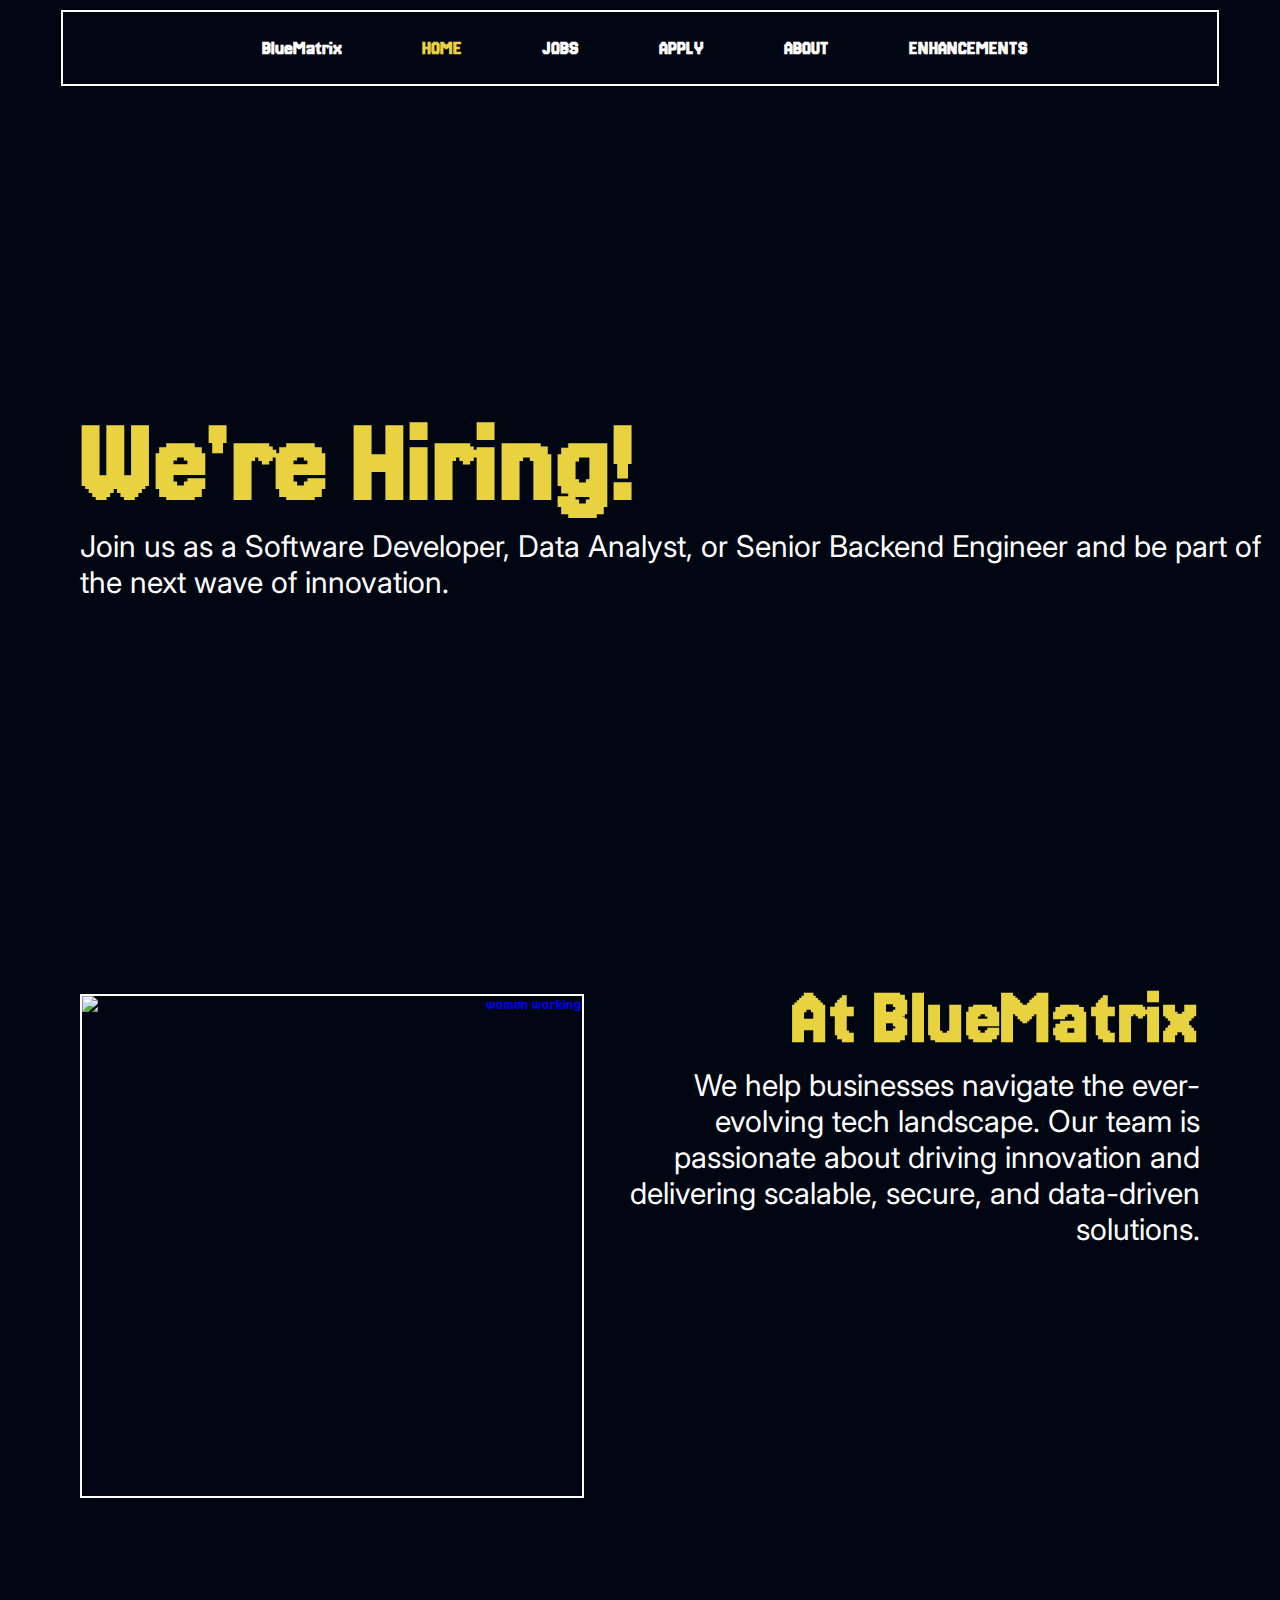
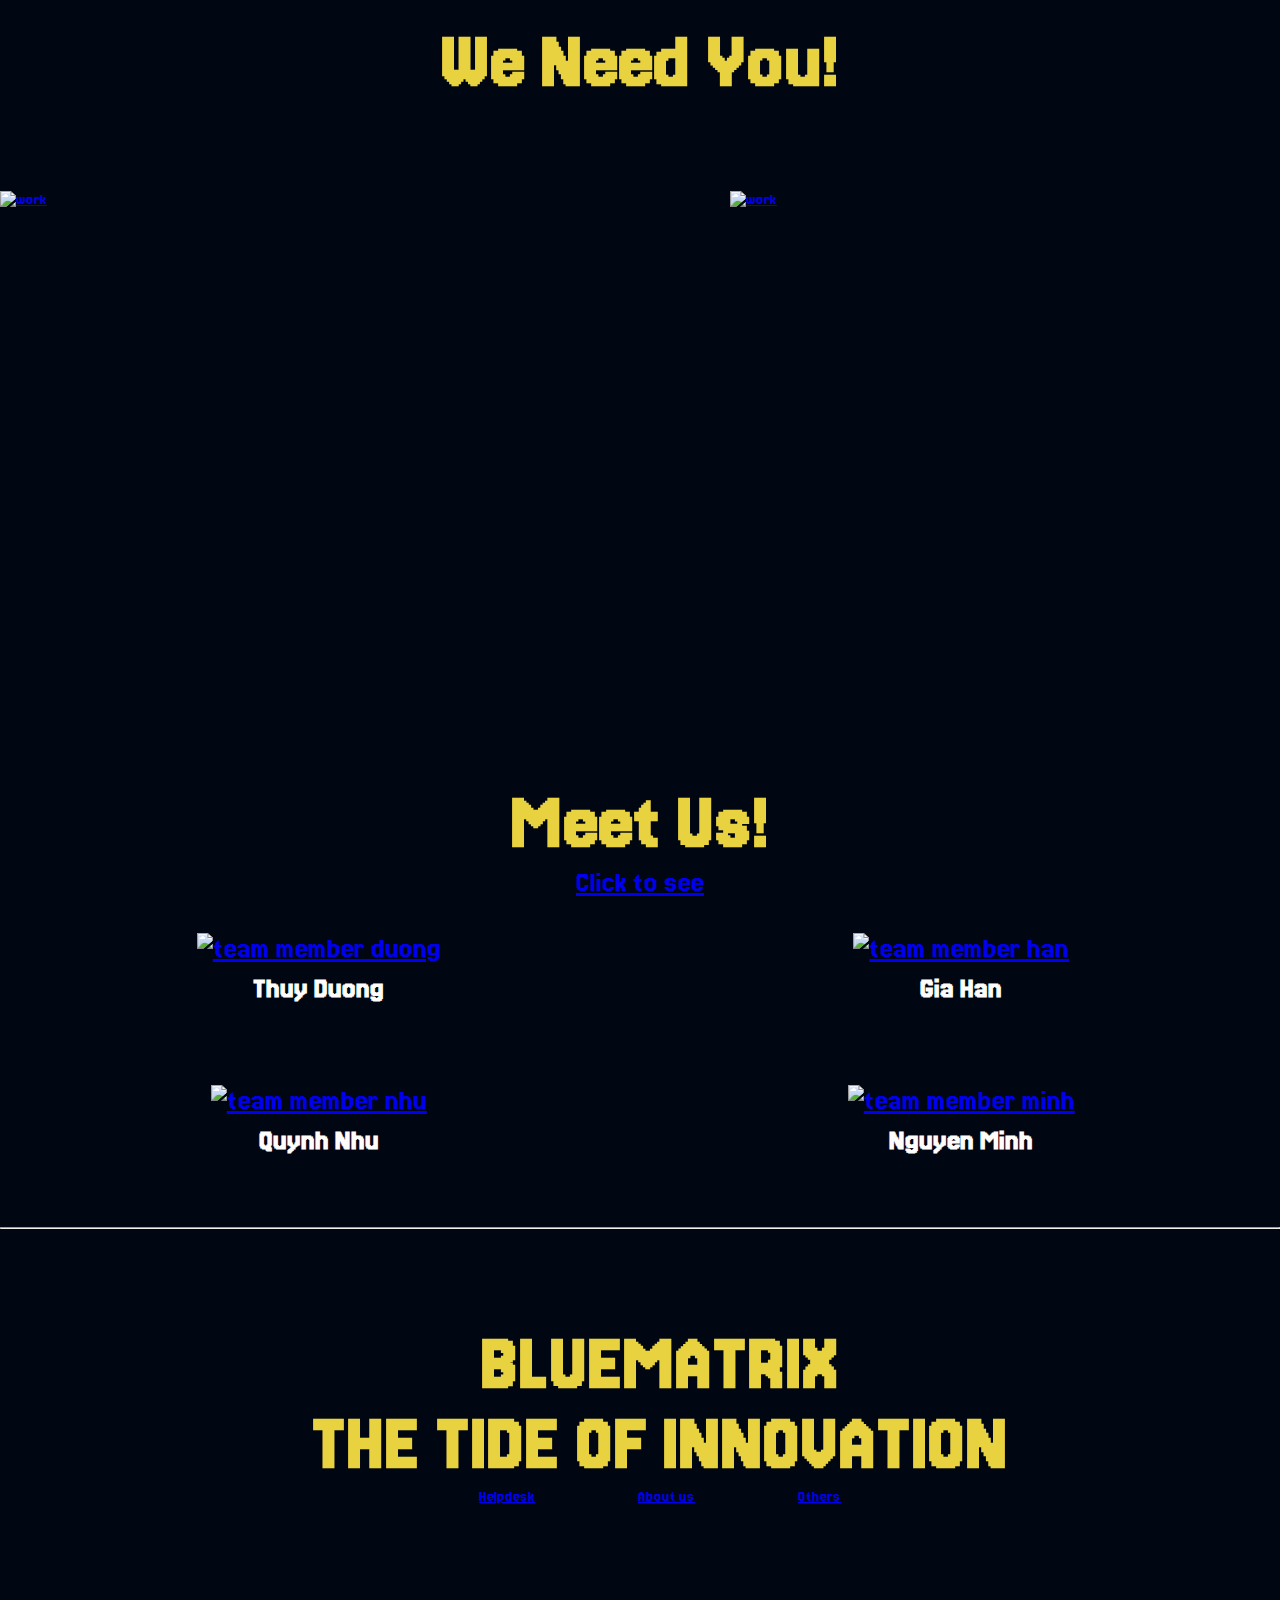
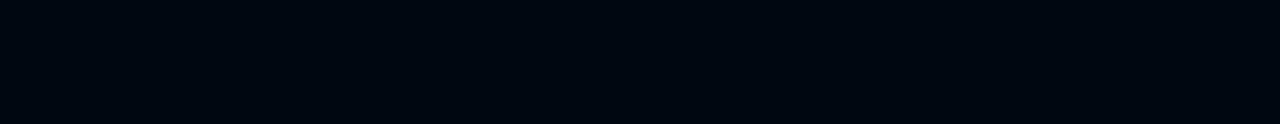
==== index.html @ c08909fa "Add files via upload" ====
<!DOCTYPE html>
<html lang="en">
<head>
  <meta charset="utf-8" />
  <meta name="description" content="Hompage of Company BlueMatrix" />
  <meta name="keywords" content="HTML5, BlueMatrix, company IT, assignment" />
  <meta name="author" content="Nguyen Le Thuy Duong" />
  <title>HOMEPAGE</title>
  <link href="style.css" rel ="stylesheet"/>
</head>
<body>
    <header>
        <nav>
            <ul>
                <li><a href="index.html">BlueMatrix</a></li>
                <li><a href="index.html" class ="active">HOME</a></li>
                <li><a href="jobs.html">JOBS</a></li>
                <li><a href="apply.html">APPLY</a></li>
                <li><a href="about.html">ABOUT</a></li>
                <li><a href="enhancements.html">ENHANCEMENTS</a></li>
            </ul>
        </nav>
         
    </header>
    <main>
        <section class="intro">
            <h1><b>We're Hiring!</b></h1>
            <p>Join us as a Software Developer, Data Analyst, or Senior Backend Engineer and be part of the next wave of innovation.</p>
        </section> 

        <section class="companyintro">
            <a href ="images/jointeam.jpg" ><img src="images/jointeam.jpg" alt="women working"></a>
            <div class="content">
              <h2><b>At BlueMatrix</b></h2>
               <p>We help businesses navigate the ever-evolving tech landscape. Our team is passionate about driving innovation and delivering scalable, secure, and data-driven solutions.</p>
            </div>
        </section>

        <section class="recruitment">
            <h2><b>We Need You!</b></h2>
            <div class="img-container">
                <a href="images/work.jpg"><img src="images/work.jpg" alt="work"></a>
                <a href="images/work 2.jpg"><img src="images/work 2.jpg" alt="work"></a>
                <a href="images/work 3.jpg"><img src="images/work 3.jpg" alt="work"></a>
                <a href="images/teamwork.jpg"><img src="images/teamwork.jpg" alt="work"></a>
            </div>
        </section>

        <section class="introteam">
            <h2><b>Meet Us!</b></h2>
            <a href="about.html">Click to see</a> <br> 
            <div class="pic-container">
                <figure>
                    <a href="images/duong.jpg"><img src="images/duong.jpg" alt="team member duong"></a>
                    <figcaption>Thuy Duong</figcaption>
                </figure>    
                <figure>
                    <a href="images/han.jpg"><img src="images/han.jpg" alt="team member han"></a> 
                    <figcaption>Gia Han</figcaption>
                </figure>
                <figure>
                    <a href="images/nhu.jpg"><img src="images/nhu.jpg" alt="team member nhu"></a> 
                    <figcaption>Quynh Nhu</figcaption>
                </figure>
                <figure>
                    <a href="images/minh.jpg"><img src="images/minh.jpg" alt="team member minh"></a> 
                    <figcaption>Nguyen Minh</figcaption>
                </figure>
            </div>
        </section>  
    
        <br>
       <br>
       <br>

       <hr/>
     <footer>
        <h2>BLUEMATRIX<br> THE TIDE OF INNOVATION </h2>
        <div class="footer-links">
            <a href="#">Helpdesk</a>
            <a href="#">About us</a>
            <a href="#">Others</a>
        </div>
     </footer>
    </main> 
    
</body>
</html>
---- style.css ----
/* Importing Google Fonts */
@import url('https://fonts.googleapis.com/css2?family=Inter:wght@400;700&display=swap');
@import url('https://fonts.googleapis.com/css2?family=Jersey+20:wght@400;700&display=swap');

/*general setup*/
body {
    font-family: 'Jersey 20', sans-serif;
    margin: 0;
    padding: 0;
    background-color: #000612;
    color: #fffcfc;
}
h1 {font-family: 'Jersey 20', sans-serif;color: #e8d240; font-size:120px; margin-bottom: 5px;}
h2 {font-family: 'Jersey 20', sans-serif;color: #e8d240; font-size:80px; margin-bottom: 5px;}

p {font-family: 'Inter', sans-serif; color: #fffcfc; font-size: 30px; margin-top: 5px;}
header {
    color: white;
    padding: 10px;
    text-align: center;   
    }
nav {
    border: 2px solid white;
    padding: 10px;
    width: 90%;
    margin: auto;
    display: flex;
    justify-content: center;
}
nav ul{
    align-items: center;
    list-style: none;
    padding: 0;
    display: flex;
    justify-content: center;
    gap: 70px;
    width: 100%;
    
}

nav ul a{
    color: #fffcfc;
    text-decoration: none;
    font-weight: bold;
    font-size: 20px;
    margin-left:10px;
}
nav ul a:hover {
    color: #e8d240;
}
nav ul a.active {
    color: #e8d240;
}

.intro {
    position: relative;
    background-image: url("images/background.jpg"); 
    background-size: cover; 
    background-position: center; 
    background-repeat: no-repeat;
    height: 760px;
    width: cover;
    place-content: center;
    min-block-size: 80vh;
    text-align: left;
    padding-left: 80px;
}



.companyintro {
    position: relative;
    height: 760px;
    width: cover;
    text-align: right;
    padding-right: 80px;
    display: flex;
    gap: 20px;
    align-items: center;
}

.companyintro img {
    float: left;
    margin-right: 20px; /* Adds space between image and text */
    width: 500px;
    height: 500px;
    margin-left: 80px;
    border: 2px solid #fff;
    margin-top: 20px;
}

.companyintro .content {
    display: flex;
    flex-direction: column;
    overflow: hidden;
    height: 650px;
}

.recruitment {
    height: 760px;
    position: relative;
}

.recruitment h2 {
    margin-bottom: 80px;
    text-align: center;
    margin-top: 5px;
}

.img-container {
    display: flex;
    overflow-x: auto;
    white-space: nowrap;
    padding: 10px 0 30px 0;
    scroll-behavior: smooth;
    scrollbar-width: thin;
    
    gap: 100px; /* Ensures spacing if <a> elements are flex children */
}

.img-container a {
    display: flex; /* Ensures that <a> takes flex properties */
    margin-right: 80px; /* Ensures spacing if gap fails */
}

.img-container a:last-child {
    margin-right: 0; /* Removes extra space after the last image */
}

.img-container img {
    width:550px;
    height: auto;
    object-fit: cover;
    transition: transform 0.3s ease-in-out;
}

.img-container img:hover {
    transform: scale(1.05);
}

.introteam {
    text-align: center;
}

.introteam h2 {margin-top: 1px;}
.introteam a {font-size: 30px;}
.pic-container {
    display: grid;
    grid-template-columns: repeat(2, 1fr);
    gap: 50px 5px;
    justify-content: center;
    align-items: center;
    margin-top: 20px;
}

figure {
    display: flex;
    flex-direction: column;
    align-items: center;
    text-align: center;
}

figure img {
    width: 350px; 
    height: auto;
    object-fit: cover;
}

figcaption {
    margin-top: 10px;
    font-size: 30px;
    font-weight: bold;
    color: #fffcfc;
    text-align: center;
}

footer {
    clear: both;
    position: relative;
    width: 100%;
    text-align: center;
    padding: 20px;
    color: white;
    margin-bottom: 200px;
}
.footer-links a {
    padding: 20px 50px;
    text-align: center;
}
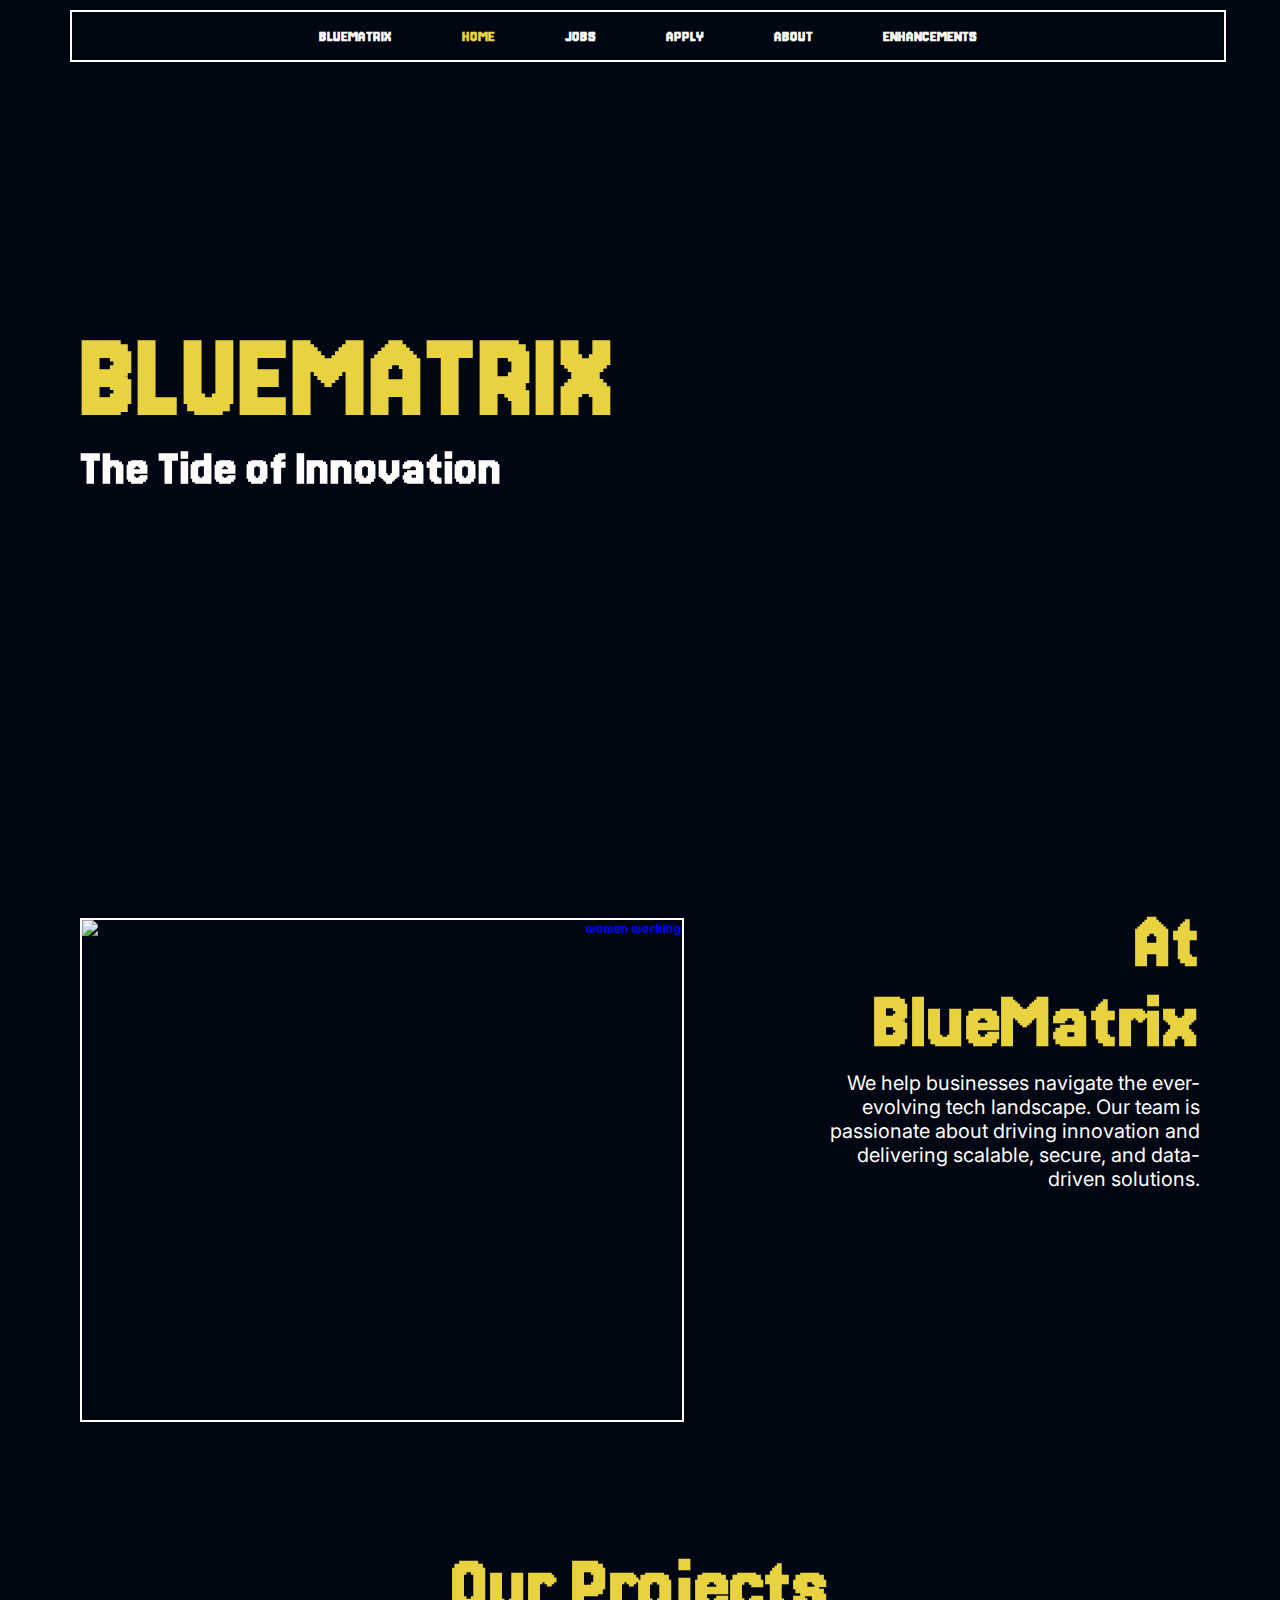
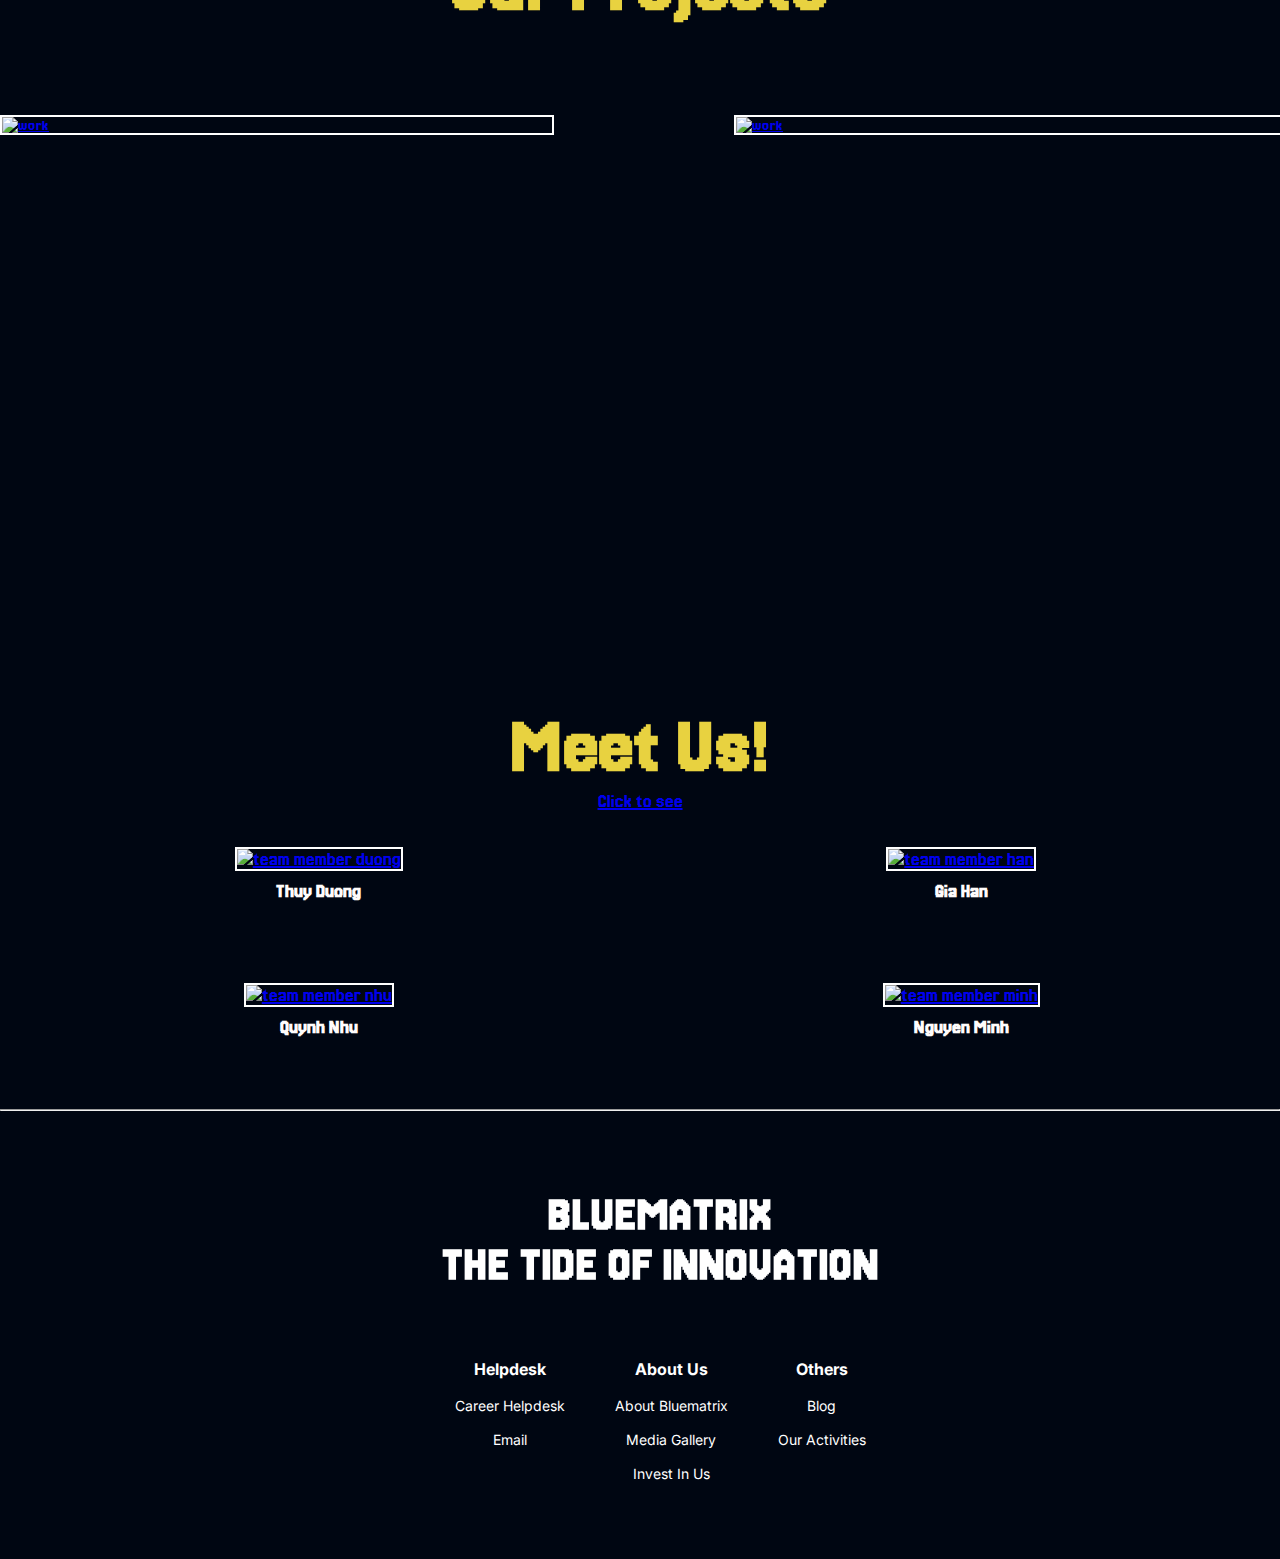
==== commit 643bcc7c: "index.html" ====
--- a/index.html
+++ b/index.html
@@ -10,24 +10,26 @@
 </head>
 <body>
     <header>
+        
         <nav>
             <ul>
-                <li><a href="index.html">BlueMatrix</a></li>
+                <li><a href="index.html">BLUEMATRIX</a></li>
                 <li><a href="index.html" class ="active">HOME</a></li>
                 <li><a href="jobs.html">JOBS</a></li>
                 <li><a href="apply.html">APPLY</a></li>
                 <li><a href="about.html">ABOUT</a></li>
                 <li><a href="enhancements.html">ENHANCEMENTS</a></li>
             </ul>
+            
         </nav>
-         
+        <section class="intro">
+            <h1><b>BLUEMATRIX</b></h1>
+            <h3>The Tide of Innovation</h3>
+        </section> 
+
     </header>
     <main>
-        <section class="intro">
-            <h1><b>We're Hiring!</b></h1>
-            <p>Join us as a Software Developer, Data Analyst, or Senior Backend Engineer and be part of the next wave of innovation.</p>
-        </section> 
-
+        
         <section class="companyintro">
             <a href ="images/jointeam.jpg" ><img src="images/jointeam.jpg" alt="women working"></a>
             <div class="content">
@@ -36,13 +38,15 @@
             </div>
         </section>
 
-        <section class="recruitment">
-            <h2><b>We Need You!</b></h2>
+        <section class="pjcts">
+            <h2><b>Our Projects</b></h2>
             <div class="img-container">
-                <a href="images/work.jpg"><img src="images/work.jpg" alt="work"></a>
-                <a href="images/work 2.jpg"><img src="images/work 2.jpg" alt="work"></a>
-                <a href="images/work 3.jpg"><img src="images/work 3.jpg" alt="work"></a>
-                <a href="images/teamwork.jpg"><img src="images/teamwork.jpg" alt="work"></a>
+                <a href="images/1.png"><img src="images/1.png" alt="work"></a>
+                <a href="images/2.png"><img src="images/2.png" alt="work"></a>
+                <a href="images/3.png"><img src="images/3.png" alt="work"></a>
+                <a href="images/4.png"><img src="images/4.png" alt="work"></a>
+                <a href="images/5.png"><img src="images/5.png" alt="work"></a>
+                <a href="images/6.png"><img src="images/6.png" alt="work"></a>
             </div>
         </section>
 
@@ -51,7 +55,7 @@
             <a href="about.html">Click to see</a> <br> 
             <div class="pic-container">
                 <figure>
-                    <a href="images/duong.jpg"><img src="images/duong.jpg" alt="team member duong"></a>
+                    <a href="images/THUYDUONG.JPG"><img src="images/THUYDUONG.JPG" alt="team member duong"></a>
                     <figcaption>Thuy Duong</figcaption>
                 </figure>    
                 <figure>
@@ -75,14 +79,27 @@
 
        <hr/>
      <footer>
-        <h2>BLUEMATRIX<br> THE TIDE OF INNOVATION </h2>
-        <div class="footer-links">
-            <a href="#">Helpdesk</a>
-            <a href="#">About us</a>
-            <a href="#">Others</a>
+        
+        <h3>BLUEMATRIX<br> THE TIDE OF INNOVATION </h3>
+        <div class="footer-container">
+            <div class="footer-section">
+                <p>Helpdesk</p>
+                <p><a href="#">Career Helpdesk</a></p>
+                <p><a href="#">Email</a></p>
+            </div>
+            <div class="footer-section">
+                <p>About Us</p>
+                <p><a href="#">About Bluematrix</a></p>
+                <p><a href="#">Media Gallery</a></p>
+                <p><a href="#">Invest In Us</a></p>
+            </div>
+            <div class="footer-section">
+                <p>Others</p>
+                <p><a href="#">Blog</a></p>
+                <p><a href="#">Our Activities</a></p>
+            </div>
         </div>
-     </footer>
+    </footer>
     </main> 
-    
 </body>
-</html>+</html>
--- a/style.css
+++ b/style.css
@@ -13,19 +13,24 @@
 h1 {font-family: 'Jersey 20', sans-serif;color: #e8d240; font-size:120px; margin-bottom: 5px;}
 h2 {font-family: 'Jersey 20', sans-serif;color: #e8d240; font-size:80px; margin-bottom: 5px;}
 
-p {font-family: 'Inter', sans-serif; color: #fffcfc; font-size: 30px; margin-top: 5px;}
+p {font-family: 'Inter', sans-serif; color: #fffcfc; font-size: 20px; margin-top: 5px;}
 header {
     color: white;
-    padding: 10px;
     text-align: center;   
     }
 nav {
+    
+    margin: auto;
+    display: flex;
+    position: absolute; /* Places navbar over the intro */
+    top: 10px;
+    left: 70px;
+    right: 70px;
+    width: 90%; 
+    display: flex;
+    justify-content: center;
+    z-index: 10; 
     border: 2px solid white;
-    padding: 10px;
-    width: 90%;
-    margin: auto;
-    display: flex;
-    justify-content: center;
 }
 nav ul{
     align-items: center;
@@ -37,13 +42,10 @@
     width: 100%;
     
 }
-
 nav ul a{
     color: #fffcfc;
     text-decoration: none;
     font-weight: bold;
-    font-size: 20px;
-    margin-left:10px;
 }
 nav ul a:hover {
     color: #e8d240;
@@ -54,11 +56,11 @@
 
 .intro {
     position: relative;
-    background-image: url("images/background.jpg"); 
+    background-image: url("images/bg.png"); 
     background-size: cover; 
     background-position: center; 
     background-repeat: no-repeat;
-    height: 760px;
+    height: 780px;
     width: cover;
     place-content: center;
     min-block-size: 80vh;
@@ -66,7 +68,11 @@
     padding-left: 80px;
 }
 
-
+.intro h3 {
+    color: #fffcfc;
+    font-size: 50px;
+    margin-top: 5px;
+}
 
 .companyintro {
     position: relative;
@@ -82,7 +88,7 @@
 .companyintro img {
     float: left;
     margin-right: 20px; /* Adds space between image and text */
-    width: 500px;
+    width: 600px;
     height: 500px;
     margin-left: 80px;
     border: 2px solid #fff;
@@ -94,14 +100,16 @@
     flex-direction: column;
     overflow: hidden;
     height: 650px;
-}
-
-.recruitment {
+    padding-left: 100px;
+    
+}
+
+.pjcts {
     height: 760px;
     position: relative;
 }
 
-.recruitment h2 {
+.pjcts h2 {
     margin-bottom: 80px;
     text-align: center;
     margin-top: 5px;
@@ -111,7 +119,7 @@
     display: flex;
     overflow-x: auto;
     white-space: nowrap;
-    padding: 10px 0 30px 0;
+    padding: 10px 0 50px 0;
     scroll-behavior: smooth;
     scrollbar-width: thin;
     
@@ -132,6 +140,7 @@
     height: auto;
     object-fit: cover;
     transition: transform 0.3s ease-in-out;
+    border: 2px solid #fff;
 }
 
 .img-container img:hover {
@@ -143,7 +152,7 @@
 }
 
 .introteam h2 {margin-top: 1px;}
-.introteam a {font-size: 30px;}
+.introteam a {font-size: 20px;}
 .pic-container {
     display: grid;
     grid-template-columns: repeat(2, 1fr);
@@ -162,13 +171,14 @@
 
 figure img {
     width: 350px; 
-    height: auto;
+    height: 400px;
     object-fit: cover;
+    border: 2px solid #fff;
 }
 
 figcaption {
     margin-top: 10px;
-    font-size: 30px;
+    font-size: 20px;
     font-weight: bold;
     color: #fffcfc;
     text-align: center;
@@ -181,9 +191,47 @@
     text-align: center;
     padding: 20px;
     color: white;
-    margin-bottom: 200px;
-}
-.footer-links a {
-    padding: 20px 50px;
-    text-align: center;
-}
+    margin-bottom: 50px;
+}
+footer h3 {
+    color: #fff;
+    font-size: 50px;
+    font-family: 'Jersey 20', sans-serif;
+}
+footer p {
+    font-size: 20px;
+    color: #fffcfc;
+    margin: 5px 0;
+}
+
+.footer-container {
+    display: flex;
+    justify-content: center;
+    gap: 50px;
+    margin-top: 5px;
+    font-family: Helvetica;
+}
+
+.footer-section {
+    text-align: center;
+    display: flex;
+    flex-direction: column;
+    margin-top: 15px;
+}
+
+.footer-section p:first-child {
+    font-weight: bold;
+    color: white;
+    margin-bottom: 8px;
+    font-size: 16px;
+}
+
+.footer-section a {
+    text-decoration: none;
+    color: white;
+    font-size: 14px;
+}
+
+.footer-section a:hover {
+    text-decoration: underline;
+}
